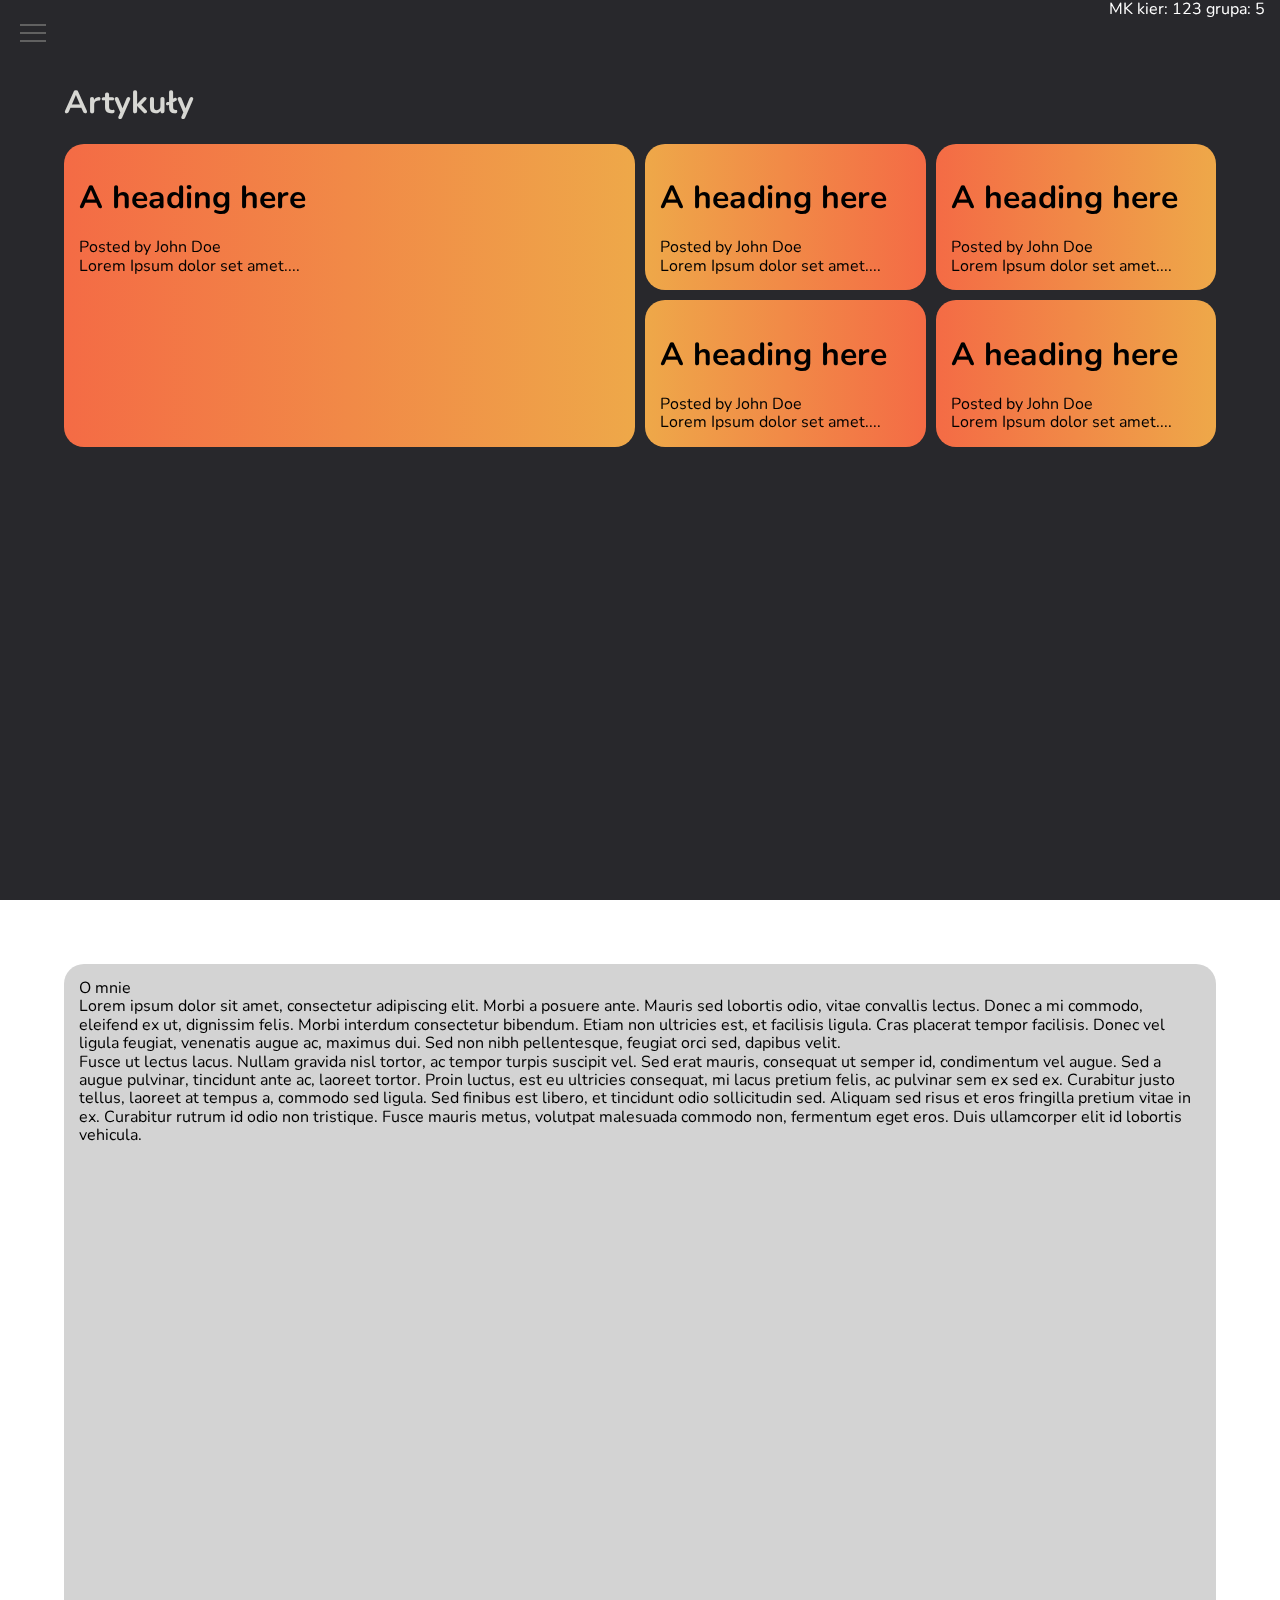
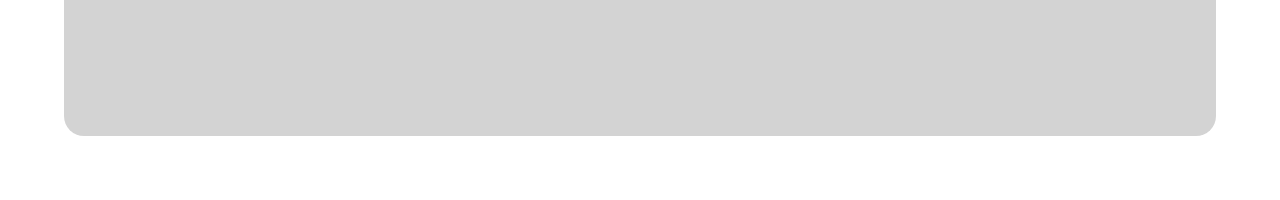
==== index.html @ efecbd68 "Initial commit" ====
<!doctype html>
<html class="no-js" lang="PL">

<head>
  <meta charset="utf-8">
  <title>MK</title>
  <meta name="description" content="">
  <meta name="viewport" content="width=device-width, initial-scale=1">

  <link rel="icon" type="image/x-icon" href="favicon.ico">

  <meta property="og:title" content="">
  <meta property="og:type" content="">
  <meta property="og:url" content="">
  <meta property="og:image" content="">

  <link rel="manifest" href="site.webmanifest">
  <link rel="apple-touch-icon" href="apple-touch-icon.png">

  <link rel="stylesheet" href="css/normalize.css">
  <link rel="stylesheet" href="css/main.css">
</head>

<body>
  <div class="container">
    <nav class="nav-bar">
      <div class="hamburger-menu">
        <input id="menu__toggle" type="checkbox" />
        <label class="menu__btn" for="menu__toggle">
          <span></span>
        </label>

        <ul class="menu__box">
          <li><a class="menu__item" href="#">S</a></li>
          <li><a class="menu__item" href="#">Проекты</a></li>
          <li><a class="menu__item" href="#">Команда</a></li>
          <li><a class="menu__item" href="#">Блог</a></li>
          <li><a class="menu__item" href="#">Контакты</a></li>
        </ul>
      </div>

      <div class="personal-info">
        <p>MK kier: 123 grupa: 5</p>
      </div>
    </nav>

    <section class="articles">
      <h1 class="section-tittle">Artykuły</h1>

      <div class="articles-main-container">
       <div class="articles-container1">
         <div class="article-block">
           <header>
             <h1>A heading here</h1>
             <p>Posted by John Doe</p>
           </header>
           <p>Lorem Ipsum dolor set amet....</p>
         </div>
       </div>

        <div class="articles-container2">
          <div class="article-block article-block-right">
            <header>
              <h1>A heading here</h1>
              <p>Posted by John Doe</p>
            </header>
            <p>Lorem Ipsum dolor set amet....</p>
          </div>

          <div class="article-block">
            <header>
              <h1>A heading here</h1>
              <p>Posted by John Doe</p>
            </header>
            <p>Lorem Ipsum dolor set amet....</p>
          </div>

          <div class="article-block article-block-right">
            <header>
              <h1>A heading here</h1>
              <p>Posted by John Doe</p>
            </header>
            <p>Lorem Ipsum dolor set amet....</p>
          </div>

          <div class="article-block">
            <header>
              <h1>A heading here</h1>
              <p>Posted by John Doe</p>
            </header>
            <p>Lorem Ipsum dolor set amet....</p>
          </div>
        </div>
      </div>

    </section>

    <section class="info">
      <div class="info-block"
        <h1 class="section-tittle">O mnie</h1>
        <p>
          Lorem ipsum dolor sit amet, consectetur adipiscing elit. Morbi a posuere ante.
          Mauris sed lobortis odio, vitae convallis lectus. Donec a mi commodo, eleifend ex ut, dignissim felis.
          Morbi interdum consectetur bibendum. Etiam non ultricies est, et facilisis ligula. Cras placerat tempor facilisis.
          Donec vel ligula feugiat, venenatis augue ac, maximus dui. Sed non nibh pellentesque, feugiat orci sed, dapibus velit.
        </p>
        <p>
          Fusce ut lectus lacus. Nullam gravida nisl tortor, ac tempor turpis suscipit vel.
          Sed erat mauris, consequat ut semper id, condimentum vel augue. Sed a augue pulvinar, tincidunt ante ac, laoreet tortor.
          Proin luctus, est eu ultricies consequat, mi lacus pretium felis, ac pulvinar sem ex sed ex.
          Curabitur justo tellus, laoreet at tempus a, commodo sed ligula. Sed finibus est libero, et tincidunt odio sollicitudin sed.
          Aliquam sed risus et eros fringilla pretium vitae in ex. Curabitur rutrum id odio non tristique.
          Fusce mauris metus, volutpat malesuada commodo non, fermentum eget eros. Duis ullamcorper elit id lobortis vehicula.
        </p>
      </div>
    </section>
  </div>
</body>
</html>
---- css/main.css ----
@import url('https://fonts.googleapis.com/css2?family=Nunito');

* {
  font-family: "Nunito";
  box-sizing: border-box;
  padding: 0;
  margin: 0;
}

.container {
  width: 100vw;
}

.nav-bar {
  position: fixed;
  top: 0;
  left: 0;
  width: 100%;
  display: flex;
  padding: 0 15px;
  justify-content: space-between;
  align-items: center;
  z-index: 99;
}

.personal-info {
  color: white;
  mix-blend-mode: difference;
}

.hamburger-menu {

}

#menu__toggle {
  opacity: 0;
}

#menu__toggle:checked ~ .menu__btn > span {
  transform: rotate(45deg);
}
#menu__toggle:checked ~ .menu__btn > span::before {
  top: 0;
  transform: rotate(0);
}
#menu__toggle:checked ~ .menu__btn > span::after {
  top: 0;
  transform: rotate(90deg);
}
#menu__toggle:checked ~ .menu__box {
  visibility: visible;
  left: 0;
}

.menu__btn {
  display: flex;
  align-items: center;
  position: fixed;
  top: 20px;
  left: 20px;

  width: 26px;
  height: 26px;

  cursor: pointer;
  z-index: 1;
}

.menu__btn > span,
.menu__btn > span::before,
.menu__btn > span::after {
  display: block;
  position: absolute;

  width: 100%;
  height: 2px;

  background-color: #616161;

  transition-duration: .25s;
}
.menu__btn > span::before {
  content: '';
  top: -8px;
}
.menu__btn > span::after {
  content: '';
  top: 8px;
}

.menu__box {
  display: block;
  position: fixed;
  visibility: hidden;
  top: 60px;
  left: -100%;

  width: 25%;
  height: 100%;

  margin: 0;
  padding: 80px 0;

  list-style: none;

  background-color: #ECEFF1;
  box-shadow: 1px 0px 6px rgba(0, 0, 0, .2);

  transition-duration: .25s;
}

.menu__item {
  display: block;
  padding: 12px 24px;

  color: #333;

  font-family: 'Roboto', sans-serif;
  font-size: 20px;
  font-weight: 600;

  text-decoration: none;

  transition-duration: .25s;
}
.menu__item:hover {
  background-color: #CFD8DC;
}

/* ---------------------------------------------------------- */

.logo {
  height: 30px;
  width: auto;

}

.section-tittle {
  color: white;
  mix-blend-mode: difference;
  vertical-align: left;
  text-align: left;
}

.articles {
  background-color: #28282c;
  padding: 5%;
  height: 100vh;
}

.info {
  background-color: white;
  padding: 5%;
  height: 100vh;
}

.articles-main-container {
  display: grid;
  grid-template-columns: repeat(2, 1fr);
  grid-auto-rows: 1fr;
  width: 100%;
  gap: 10px 10px;
}

.articles-container1 {
  width: 100%;
}

.articles-container2 {
  display: grid;
  grid-template-columns: repeat(2, 1fr);
  width: 100%;
  gap: 10px 10px;
}

.article-block {
  display: block;
  border-radius: 20px;
  background: linear-gradient(to left, #eea849, #f46b45);
  padding: 15px;
  width: 100%;
  height: 100%;
}

.article-block-right {
  background: linear-gradient(to right, #eea849, #f46b45);
}

.info-block {
  display: block;
  border-radius: 20px;
  background-color: lightgrey;
  padding: 15px;
  width: 100%;
  height: 100%;
}
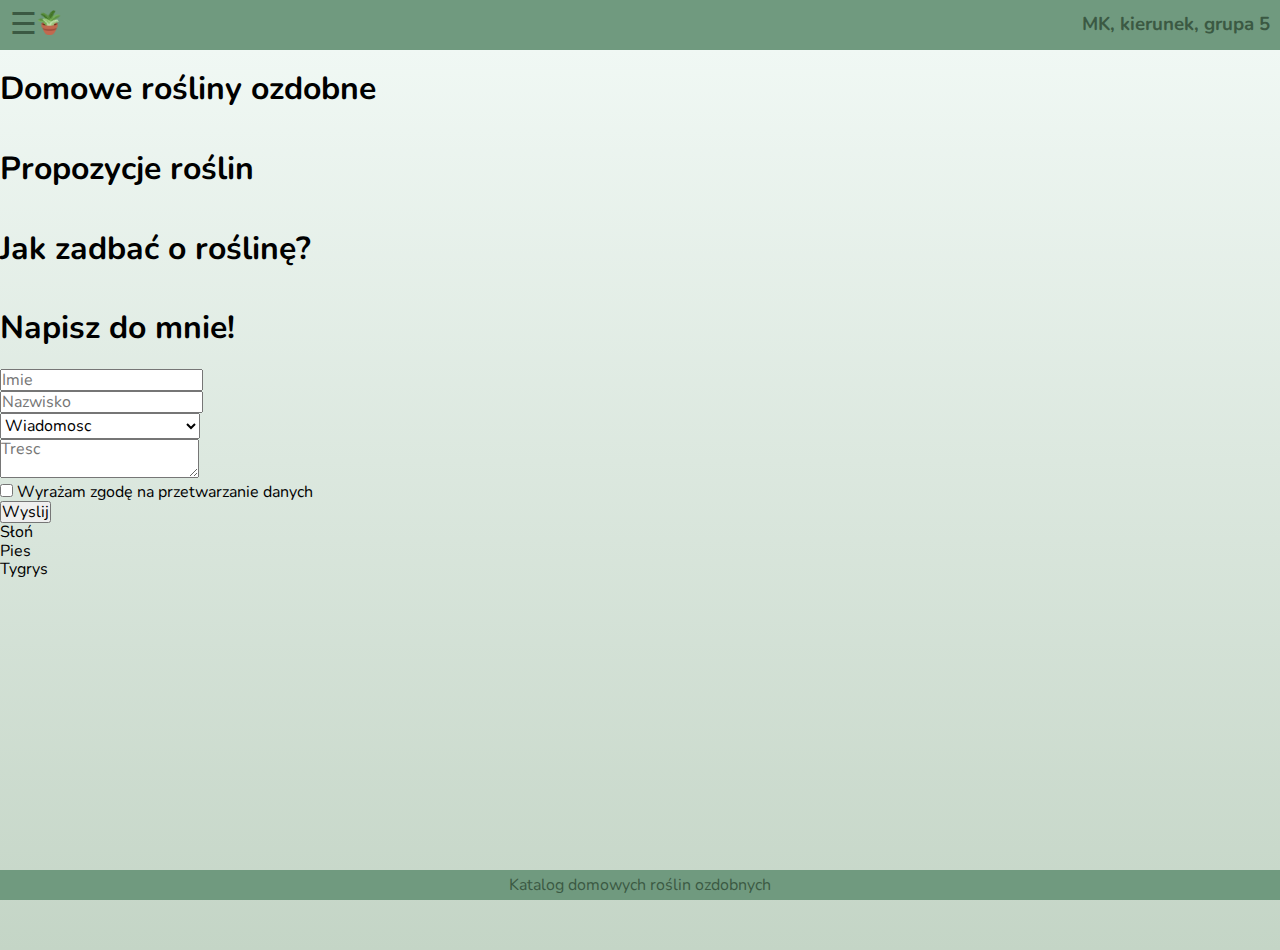
==== commit 0550b8a1: "All new" ====
--- a/index.html
+++ b/index.html
@@ -4,116 +4,103 @@
 <head>
   <meta charset="utf-8">
   <title>MK</title>
-  <meta name="description" content="">
   <meta name="viewport" content="width=device-width, initial-scale=1">
 
   <link rel="icon" type="image/x-icon" href="favicon.ico">
-
-  <meta property="og:title" content="">
-  <meta property="og:type" content="">
-  <meta property="og:url" content="">
-  <meta property="og:image" content="">
-
-  <link rel="manifest" href="site.webmanifest">
-  <link rel="apple-touch-icon" href="apple-touch-icon.png">
 
   <link rel="stylesheet" href="css/normalize.css">
   <link rel="stylesheet" href="css/main.css">
 </head>
 
 <body>
-  <div class="container">
-    <nav class="nav-bar">
-      <div class="hamburger-menu">
-        <input id="menu__toggle" type="checkbox" />
-        <label class="menu__btn" for="menu__toggle">
-          <span></span>
-        </label>
+<! HEADER ----------------------------------------------------------- >
+<header id="header" class="page-header">
+  <div class="header-container-left">
+    <div id="nav-button" class="hamburger-button">&#9776;</div>
+    <img id="header-logo" class="logo" src="img/plant-logo.png" alt="logo">
+  </div>
 
-        <ul class="menu__box">
-          <li><a class="menu__item" href="#">S</a></li>
-          <li><a class="menu__item" href="#">Проекты</a></li>
-          <li><a class="menu__item" href="#">Команда</a></li>
-          <li><a class="menu__item" href="#">Блог</a></li>
-          <li><a class="menu__item" href="#">Контакты</a></li>
-        </ul>
-      </div>
+  <div class="header-container-right">
+    <h3>MK, kierunek, grupa 5</h3>
+  </div>
+</header>
 
-      <div class="personal-info">
-        <p>MK kier: 123 grupa: 5</p>
-      </div>
-    </nav>
+<! SIDEBAR ----------------------------------------------------------- >
+<div id="nav-menu" class="sidebar">
+  <ul>
+    <li><a href="#main-page">Strona główna</a></li>
+    <li><a href="#articles">Artykuły</a></li>
+    <li><a href="#about-me">O mnie</a></li>
+    <li><a href="#contact-me">Kontakt</a></li>
+    <li><a hred="#">Zwierzęta</a></li>
+  </ul>
+</div>
 
-    <section class="articles">
-      <h1 class="section-tittle">Artykuły</h1>
+<! MAIN SECTION ------------------------------------------------------ >
+<div id="content" class="page-content">
 
-      <div class="articles-main-container">
-       <div class="articles-container1">
-         <div class="article-block">
-           <header>
-             <h1>A heading here</h1>
-             <p>Posted by John Doe</p>
-           </header>
-           <p>Lorem Ipsum dolor set amet....</p>
-         </div>
-       </div>
+  <! WELCOME PAGE ------------------------- >
+  <section id="description" class="welcome-page">
+    <div class="info-block">
+      <h1 class="section-tittle">Domowe rośliny ozdobne</h1>
+    </div>
+  </section>
 
-        <div class="articles-container2">
-          <div class="article-block article-block-right">
-            <header>
-              <h1>A heading here</h1>
-              <p>Posted by John Doe</p>
-            </header>
-            <p>Lorem Ipsum dolor set amet....</p>
-          </div>
+  <! TABLE OF CONTENT --------------------- >
+  <section id="table-of-content" class="info">
+    <div class="info-block">
+      <h1 class="section-tittle">Propozycje roślin</h1>
+    </div>
+  </section>
 
-          <div class="article-block">
-            <header>
-              <h1>A heading here</h1>
-              <p>Posted by John Doe</p>
-            </header>
-            <p>Lorem Ipsum dolor set amet....</p>
-          </div>
+  <! ARTICLES ----------------------------- >
+  <section id="articles" class="articles">
+    <div class="info-block">
+      <h1 class="section-tittle">Jak zadbać o roślinę?</h1>
+    </div>
+  </section>
 
-          <div class="article-block article-block-right">
-            <header>
-              <h1>A heading here</h1>
-              <p>Posted by John Doe</p>
-            </header>
-            <p>Lorem Ipsum dolor set amet....</p>
-          </div>
+  <! CONTACT ME --------------------------- >
+  <section id="form" class="contact-page">
+    <div class="info-block">
+      <h1 class="section-tittle">Napisz do mnie!</h1>
+    </div>
 
-          <div class="article-block">
-            <header>
-              <h1>A heading here</h1>
-              <p>Posted by John Doe</p>
-            </header>
-            <p>Lorem Ipsum dolor set amet....</p>
-          </div>
+    <div class="form">
+      <form action="GET">
+        <input  type="text" id="form-name" placeholder="Imie"><br>
+        <input type="text" id="form-surname" placeholder="Nazwisko"><br>
+        <select id="form-subject">
+          <option value="message">Wiadomosc</option>
+          <option value="new-plant">Propozycja nowej rosliny</option>
+          <option value="mistake-report">Blad na stronie</option>
+        </select><br>
+        <textarea id="form-content" placeholder="Tresc"></textarea>
+        <div>
+          <input type="checkbox" id="form-checkbox">
+          <label for="form-checkbox" class="form-checkbox-label">Wyrażam zgodę na przetwarzanie danych</label>
         </div>
-      </div>
+        <button type="button" id="form-button" class="form-button">Wyslij</button>
+      </form>
+    </div>
+  </section>
 
-    </section>
+  <! ANIMALS --------------------------- >
+  <section id="js-section">
+    <ul id="animals">
 
-    <section class="info">
-      <div class="info-block"
-        <h1 class="section-tittle">O mnie</h1>
-        <p>
-          Lorem ipsum dolor sit amet, consectetur adipiscing elit. Morbi a posuere ante.
-          Mauris sed lobortis odio, vitae convallis lectus. Donec a mi commodo, eleifend ex ut, dignissim felis.
-          Morbi interdum consectetur bibendum. Etiam non ultricies est, et facilisis ligula. Cras placerat tempor facilisis.
-          Donec vel ligula feugiat, venenatis augue ac, maximus dui. Sed non nibh pellentesque, feugiat orci sed, dapibus velit.
-        </p>
-        <p>
-          Fusce ut lectus lacus. Nullam gravida nisl tortor, ac tempor turpis suscipit vel.
-          Sed erat mauris, consequat ut semper id, condimentum vel augue. Sed a augue pulvinar, tincidunt ante ac, laoreet tortor.
-          Proin luctus, est eu ultricies consequat, mi lacus pretium felis, ac pulvinar sem ex sed ex.
-          Curabitur justo tellus, laoreet at tempus a, commodo sed ligula. Sed finibus est libero, et tincidunt odio sollicitudin sed.
-          Aliquam sed risus et eros fringilla pretium vitae in ex. Curabitur rutrum id odio non tristique.
-          Fusce mauris metus, volutpat malesuada commodo non, fermentum eget eros. Duis ullamcorper elit id lobortis vehicula.
-        </p>
-      </div>
-    </section>
-  </div>
+    </ul>
+  </section>
+
+</div>
+
+<! FOOTER ------------------------------------------------------------ >
+<footer id="foot" class="page-footer">
+    <a href="http://ogrodnik-amator.pl/galeria_roslin_pokojowych.php" target="_blank">
+      Katalog domowych roślin ozdobnych
+    </a>
+</footer>
+
+<script src="js/main.js"></script>
 </body>
 </html>
--- a/css/main.css
+++ b/css/main.css
@@ -1,4 +1,8 @@
 @import url('https://fonts.googleapis.com/css2?family=Nunito');
+
+html {
+  scroll-behavior: smooth;
+}
 
 * {
   font-family: "Nunito";
@@ -7,190 +11,132 @@
   margin: 0;
 }
 
-.container {
-  width: 100vw;
+/* MEDIA QUERY ----------------------------------------------------- */
+@media screen and (max-width: 1200px) {
+  #header-logo {
+    display: none;
+  }
+  .page-content {
+    background: linear-gradient(#efefef, #cecece);
+  }
+}
+/* HEADER ---------------------------------------------------------- */
+.page-header {
+  height: 50px;
+  width: 100%;
+
+  display: flex;
+  justify-content: space-between;
+  align-items: center;
+  transition: 0.25s;
+
+  color: #3B5943;
+  background-color: #709a7f;
 }
 
-.nav-bar {
-  position: fixed;
-  top: 0;
-  left: 0;
-  width: 100%;
+.header-container-left {
   display: flex;
-  padding: 0 15px;
-  justify-content: space-between;
   align-items: center;
-  z-index: 99;
+  margin-left: 10px;
+}
+.header-container-right {
+  margin-right: 10px;
 }
 
-.personal-info {
-  color: white;
-  mix-blend-mode: difference;
+.hamburger-button {
+  font-size: 30px;
+  cursor:pointer;
 }
 
-.hamburger-menu {
-
+.logo {
+  width: 25px;
+  height: 25px;
+  margin-bottom: 6px;
 }
 
-#menu__toggle {
-  opacity: 0;
+/* SIDE BAR -------------------------------------------------------- */
+.sidebar {
+  height: 100%;
+  width: 0;
+  position: fixed;
+  z-index: 1;
+  top: 50px;
+  left: 0;
+  padding-top: 10%;
+  background-color: #ECEFF1;
+
+  overflow-x: hidden;
+  transition: 0.25s;
 }
 
-#menu__toggle:checked ~ .menu__btn > span {
-  transform: rotate(45deg);
-}
-#menu__toggle:checked ~ .menu__btn > span::before {
-  top: 0;
-  transform: rotate(0);
-}
-#menu__toggle:checked ~ .menu__btn > span::after {
-  top: 0;
-  transform: rotate(90deg);
-}
-#menu__toggle:checked ~ .menu__box {
-  visibility: visible;
-  left: 0;
+.sidebar a {
+  padding: 12px 24px;
+  color: #868585;
+  font-family: 'Nunito', sans-serif;
+  font-size: 20px;
+  font-weight: 600;
+  text-decoration: none;
+  text-transform: uppercase;
+
+  display: block;
+  transition: 0.25s;
 }
 
-.menu__btn {
-  display: flex;
-  align-items: center;
-  position: fixed;
-  top: 20px;
-  left: 20px;
-
-  width: 26px;
-  height: 26px;
-
-  cursor: pointer;
-  z-index: 1;
+.sidebar a:hover {
+  color: #1f1f1f;
 }
 
-.menu__btn > span,
-.menu__btn > span::before,
-.menu__btn > span::after {
-  display: block;
+.sidebar .close-button {
   position: absolute;
-
-  width: 100%;
-  height: 2px;
-
-  background-color: #616161;
-
-  transition-duration: .25s;
-}
-.menu__btn > span::before {
-  content: '';
-  top: -8px;
-}
-.menu__btn > span::after {
-  content: '';
-  top: 8px;
+  top: 0;
+  right: 0;
+  font-size: 40px;
 }
 
-.menu__box {
-  display: block;
-  position: fixed;
-  visibility: hidden;
-  top: 60px;
-  left: -100%;
+/* MAIN ---------------------------------------------------------- */
+.page-content {
+  height: 100vh;
+  width: 100%;
 
-  width: 25%;
-  height: 100%;
+  display: flex;
+  flex-direction: column;
+  position: absolute;
+  right: 0;
+  top: 50px;
+  transition: 0.25s;
 
-  margin: 0;
-  padding: 80px 0;
-
-  list-style: none;
-
-  background-color: #ECEFF1;
-  box-shadow: 1px 0px 6px rgba(0, 0, 0, .2);
-
-  transition-duration: .25s;
+  background: linear-gradient(#f0f8f4, #c4d5c6);
 }
 
-.menu__item {
-  display: block;
-  padding: 12px 24px;
+/* FOOTER -------------------------------------------------------- */
+.page-footer {
+  height: 30px;
+  width: 100%;
+  line-height: 30px;
 
-  color: #333;
+  display: flex;
+  flex-direction: column;
+  position: fixed;
+  right: 0;
+  bottom: 0;
+  transition: 0.25s;
 
-  font-family: 'Roboto', sans-serif;
-  font-size: 20px;
-  font-weight: 600;
-
+  text-align: center;
   text-decoration: none;
-
-  transition-duration: .25s;
-}
-.menu__item:hover {
-  background-color: #CFD8DC;
+  color: #3B5943;
+  background-color: #709a7f;
 }
 
-/* ---------------------------------------------------------- */
-
-.logo {
-  height: 30px;
-  width: auto;
-
+.page-footer a:link {
+  color: #3B5943;
+  text-decoration: none;
 }
 
-.section-tittle {
-  color: white;
-  mix-blend-mode: difference;
-  vertical-align: left;
-  text-align: left;
+.page-footer a:visited {
+  color: #3B5943;
+  text-decoration: none;
 }
 
-.articles {
-  background-color: #28282c;
-  padding: 5%;
-  height: 100vh;
+.page-footer a:hover {
+  filter: brightness(120%);
 }
-
-.info {
-  background-color: white;
-  padding: 5%;
-  height: 100vh;
-}
-
-.articles-main-container {
-  display: grid;
-  grid-template-columns: repeat(2, 1fr);
-  grid-auto-rows: 1fr;
-  width: 100%;
-  gap: 10px 10px;
-}
-
-.articles-container1 {
-  width: 100%;
-}
-
-.articles-container2 {
-  display: grid;
-  grid-template-columns: repeat(2, 1fr);
-  width: 100%;
-  gap: 10px 10px;
-}
-
-.article-block {
-  display: block;
-  border-radius: 20px;
-  background: linear-gradient(to left, #eea849, #f46b45);
-  padding: 15px;
-  width: 100%;
-  height: 100%;
-}
-
-.article-block-right {
-  background: linear-gradient(to right, #eea849, #f46b45);
-}
-
-.info-block {
-  display: block;
-  border-radius: 20px;
-  background-color: lightgrey;
-  padding: 15px;
-  width: 100%;
-  height: 100%;
-}
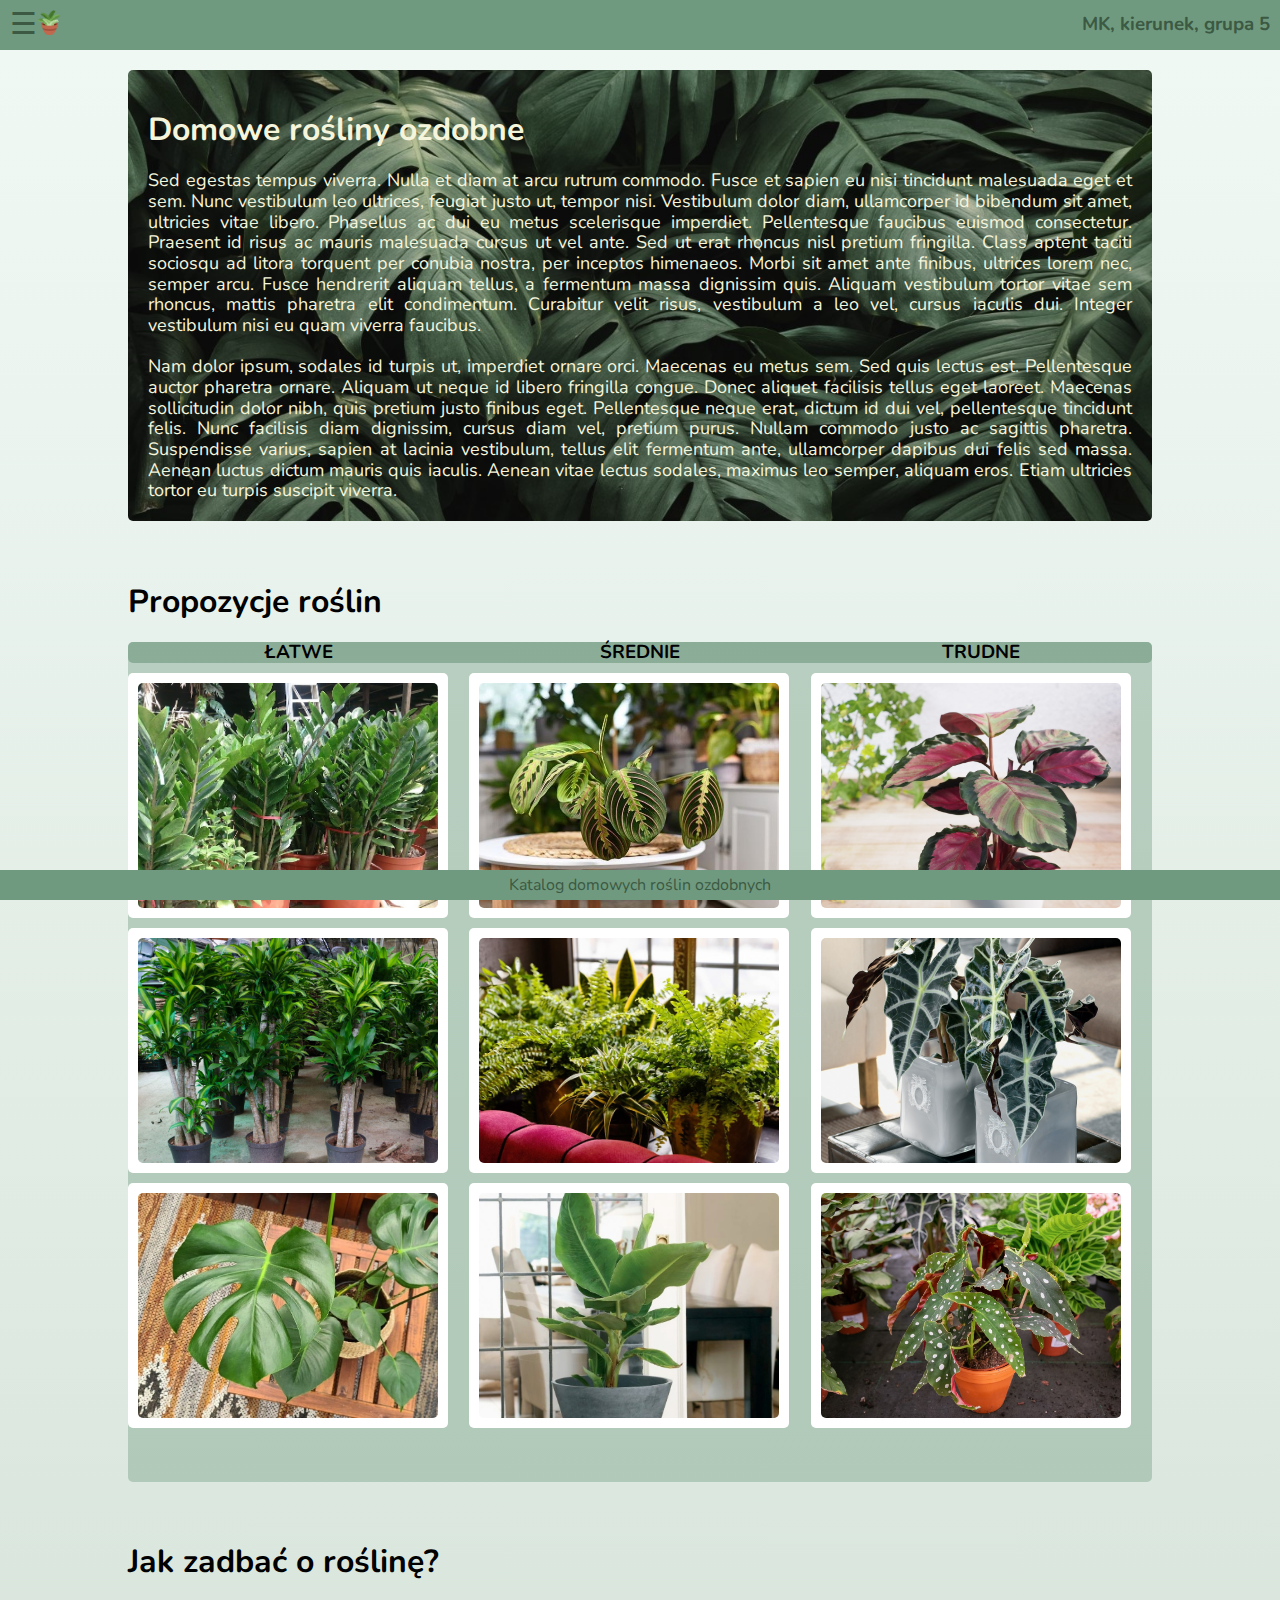
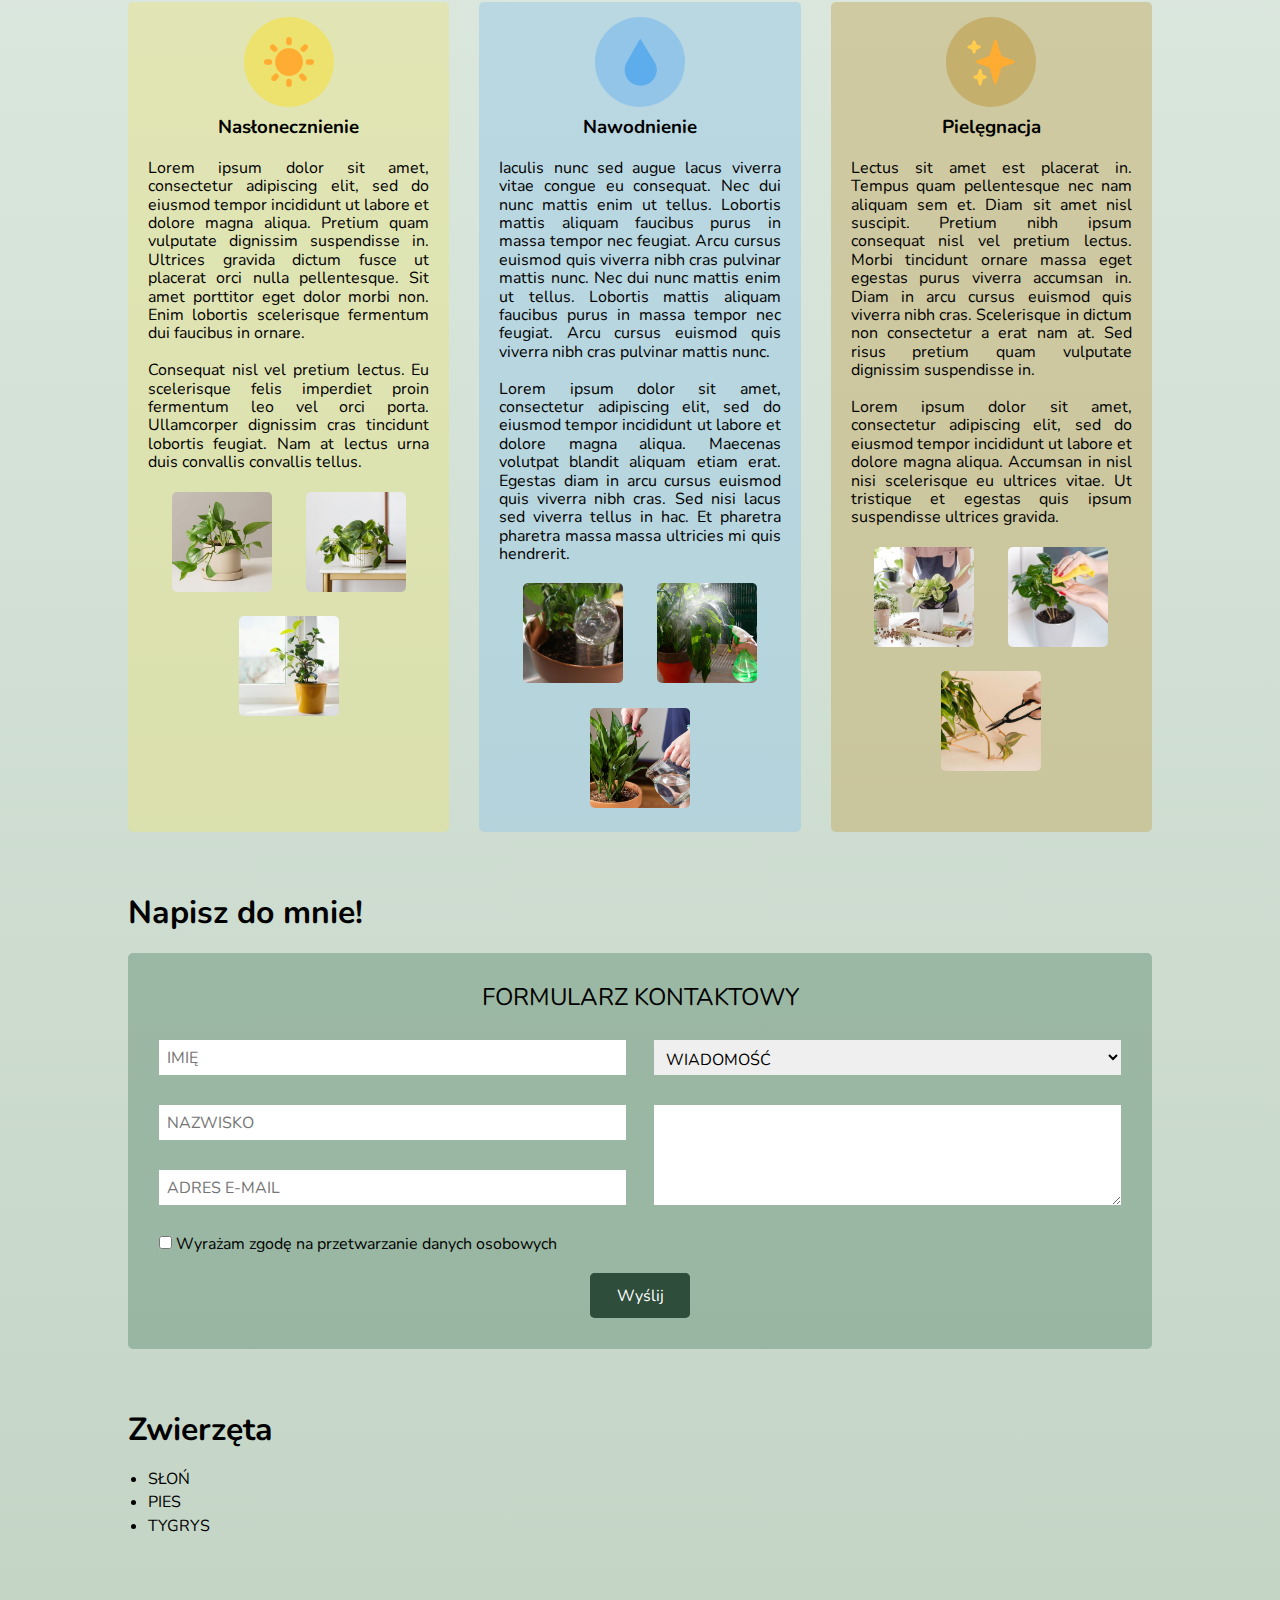
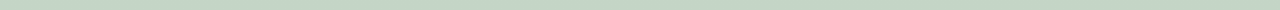
==== commit ceba19d1: "Update 16.02" ====
--- a/index.html
+++ b/index.html
@@ -6,14 +6,14 @@
   <title>MK</title>
   <meta name="viewport" content="width=device-width, initial-scale=1">
 
-  <link rel="icon" type="image/x-icon" href="favicon.ico">
+  <link rel="icon" type="image/x-icon" href="/img/favicon.ico">
 
   <link rel="stylesheet" href="css/normalize.css">
   <link rel="stylesheet" href="css/main.css">
 </head>
 
 <body>
-<! HEADER ----------------------------------------------------------- >
+<! HEADER ------------------------------------------------------------ >
 <header id="header" class="page-header">
   <div class="header-container-left">
     <div id="nav-button" class="hamburger-button">&#9776;</div>
@@ -28,11 +28,11 @@
 <! SIDEBAR ----------------------------------------------------------- >
 <div id="nav-menu" class="sidebar">
   <ul>
-    <li><a href="#main-page">Strona główna</a></li>
-    <li><a href="#articles">Artykuły</a></li>
-    <li><a href="#about-me">O mnie</a></li>
-    <li><a href="#contact-me">Kontakt</a></li>
-    <li><a hred="#">Zwierzęta</a></li>
+    <li><a href="#description">Domowe rośliny ozdobne</a></li>
+    <li><a href="#table-of-content">Propozycje roślin</a></li>
+    <li><a href="#articles">Jak zadbać o roślinę?</a></li>
+    <li><a href="#form">Kontakt</a></li>
+    <li><a href="#js-section">Zwierzęta</a></li>
   </ul>
 </div>
 
@@ -41,22 +41,220 @@
 
   <! WELCOME PAGE ------------------------- >
   <section id="description" class="welcome-page">
-    <div class="info-block">
-      <h1 class="section-tittle">Domowe rośliny ozdobne</h1>
+    <div class="welcome-page-container">
+      <div>
+        <h1 class="description-tittle">Domowe rośliny ozdobne</h1>
+      </div>
+      <p>
+        Sed egestas tempus viverra. Nulla et diam at arcu rutrum commodo. Fusce et sapien eu nisi tincidunt malesuada eget et sem.
+        Nunc vestibulum leo ultrices, feugiat justo ut, tempor nisi. Vestibulum dolor diam, ullamcorper id bibendum sit amet, ultricies vitae libero.
+        Phasellus ac dui eu metus scelerisque imperdiet. Pellentesque faucibus euismod consectetur. Praesent id risus ac mauris malesuada cursus ut vel ante.
+        Sed ut erat rhoncus nisl pretium fringilla. Class aptent taciti sociosqu ad litora torquent per conubia nostra, per inceptos himenaeos.
+        Morbi sit amet ante finibus, ultrices lorem nec, semper arcu. Fusce hendrerit aliquam tellus, a fermentum massa dignissim quis.
+        Aliquam vestibulum tortor vitae sem rhoncus, mattis pharetra elit condimentum. Curabitur velit risus, vestibulum a leo vel, cursus iaculis dui.
+        Integer vestibulum nisi eu quam viverra faucibus.<br>
+        <br>
+        Nam dolor ipsum, sodales id turpis ut, imperdiet ornare orci. Maecenas eu metus sem. Sed quis lectus est. Pellentesque auctor pharetra ornare.
+        Aliquam ut neque id libero fringilla congue. Donec aliquet facilisis tellus eget laoreet. Maecenas sollicitudin dolor nibh, quis pretium justo finibus eget.
+        Pellentesque neque erat, dictum id dui vel, pellentesque tincidunt felis. Nunc facilisis diam dignissim, cursus diam vel, pretium purus.
+        Nullam commodo justo ac sagittis pharetra. Suspendisse varius, sapien at lacinia vestibulum, tellus elit fermentum ante, ullamcorper dapibus dui felis sed massa.
+        Aenean luctus dictum mauris quis iaculis. Aenean vitae lectus sodales, maximus leo semper, aliquam eros. Etiam ultricies tortor eu turpis suscipit viverra.
+      </p>
     </div>
   </section>
 
   <! TABLE OF CONTENT --------------------- >
   <section id="table-of-content" class="info">
-    <div class="info-block">
+    <div>
       <h1 class="section-tittle">Propozycje roślin</h1>
+    </div>
+    <div>
+      <table class="content-table">
+        <tr class="header-row">
+          <td><h3>ŁATWE</h3></td>
+          <td><h3>ŚREDNIE</h3></td>
+          <td><h3>TRUDNE</h3></td>
+        </tr>
+        <tr>
+          <td>
+            <div class="table-img-wrapper">
+              <div class="table-img-container">
+                <img src="img/table-img/easy-1.jpg" alt="Zamiokulkas" class="content-table-img">
+                <div class="image-overlay">
+                  <div class="image-tittle">Zamiokulkas</div>
+                </div>
+              </div>
+            </div>
+          </td>
+          <td>
+            <div class="table-img-wrapper">
+              <div class="table-img-container">
+                <img src="img/table-img/medium-1.jpg" alt="Maranta leuconera" class="content-table-img">
+                <div class="image-overlay">
+                  <div class="image-tittle">Maranta leuconera</div>
+                </div>
+              </div>
+            </div>
+          </td>
+          <td>
+            <div class="table-img-wrapper">
+              <div class="table-img-container">
+                <img src="img/table-img/hard-1.jpg" alt="Kalatea" class="content-table-img">
+                <div class="image-overlay">
+                  <div class="image-tittle">Kalatea</div>
+                </div>
+              </div>
+            </div>
+          </td>
+        </tr>
+        <tr>
+          <td>
+            <div class="table-img-wrapper">
+              <div class="table-img-container">
+                <img src="img/table-img/easy-2.jpg" alt="Dracena" class="content-table-img">
+                <div class="image-overlay">
+                  <div class="image-tittle">Dracena</div>
+                </div>
+              </div>
+            </div>
+          </td>
+          <td>
+            <div class="table-img-wrapper">
+              <div class="table-img-container">
+                <img src="img/table-img/medium-2.jpg" alt="Paproć" class="content-table-img">
+                <div class="image-overlay">
+                  <div class="image-tittle">Paproć</div>
+                </div>
+              </div>
+            </div>
+          </td>
+          <td>
+            <div class="table-img-wrapper">
+              <div class="table-img-container">
+                <img src="img/table-img/hard-2.jpg" alt="Alokazja" class="content-table-img">
+                <div class="image-overlay">
+                  <div class="image-tittle">Alokazja</div>
+                </div>
+              </div>
+            </div>
+          </td>
+        </tr>
+        <tr>
+          <td>
+            <div class="table-img-wrapper">
+              <div class="table-img-container">
+                <img src="img/table-img/easy-3.jpg" alt="Monstera" class="content-table-img">
+                <div class="image-overlay">
+                  <div class="image-tittle">Monstera</div>
+                </div>
+              </div>
+            </div>
+          </td>
+          <td>
+            <div class="table-img-wrapper">
+              <div class="table-img-container">
+                <img src="img/table-img/medium-3.jpg" alt="Bananowiec" class="content-table-img">
+                <div class="image-overlay">
+                  <div class="image-tittle">Bananowiec</div>
+                </div>
+              </div>
+            </div>
+          </td>
+          <td>
+            <div class="table-img-wrapper">
+              <div class="table-img-container">
+                <img src="img/table-img/hard-3.jpg" alt="Begonia maculata" class="content-table-img">
+                <div class="image-overlay">
+                  <div class="image-tittle">Begonia maculata</div>
+                </div>
+              </div>
+            </div>
+          </td>
+        </tr>
+      </table>
     </div>
   </section>
 
   <! ARTICLES ----------------------------- >
   <section id="articles" class="articles">
-    <div class="info-block">
+    <div>
       <h1 class="section-tittle">Jak zadbać o roślinę?</h1>
+    </div>
+
+    <div class="articles-container">
+
+      <div class="a-type1">
+        <div class="circle-container type1">
+          <img src="img/icon-sun.png" height="50" width="50" alt="sun-emoji">
+        </div>
+        <h3>Nasłonecznienie</h3>
+        <p>
+          Lorem ipsum dolor sit amet, consectetur adipiscing elit, sed do eiusmod tempor incididunt ut labore et dolore
+          magna aliqua.
+          Pretium quam vulputate dignissim suspendisse in. Ultrices gravida dictum fusce ut placerat orci nulla
+          pellentesque.
+          Sit amet porttitor eget dolor morbi non. Enim lobortis scelerisque fermentum dui faucibus in ornare.<br/>
+          <br/>
+          Consequat nisl vel pretium lectus. Eu scelerisque felis imperdiet proin fermentum leo vel orci porta.
+          Ullamcorper dignissim cras tincidunt lobortis feugiat. Nam at lectus urna duis convallis convallis tellus.
+        </p>
+        <div class="img-container">
+          <img src="img/articles-img/sun-img1.jpg" alt="sun1" class="article-img">
+          <img src="img/articles-img/sun-img2.jpg" alt="sun2" class="article-img">
+          <img src="img/articles-img/sun-img3.jpg" alt="sun3" class="article-img">
+        </div>
+      </div>
+
+
+      <div class="a-type2">
+        <div class="circle-container type2">
+          <img src="img/icon-drop.png" height="50" width="50" alt="water-emoji">
+        </div>
+        <h3>Nawodnienie</h3>
+        <p>
+          Iaculis nunc sed augue lacus viverra vitae congue eu consequat. Nec dui nunc mattis enim ut tellus.
+          Lobortis mattis aliquam faucibus purus in massa tempor nec feugiat. Arcu cursus euismod quis viverra nibh cras
+          pulvinar mattis nunc.
+          Nec dui nunc mattis enim ut tellus. Lobortis mattis aliquam faucibus purus in massa tempor nec feugiat.
+          Arcu cursus euismod quis viverra nibh cras pulvinar mattis nunc.<br/>
+          <br/>
+          Lorem ipsum dolor sit amet, consectetur adipiscing elit, sed do eiusmod tempor incididunt ut labore et dolore
+          magna aliqua.
+          Maecenas volutpat blandit aliquam etiam erat. Egestas diam in arcu cursus euismod quis viverra nibh cras. Sed
+          nisi lacus sed viverra tellus in hac.
+          Et pharetra pharetra massa massa ultricies mi quis hendrerit.
+        </p>
+        <div class="img-container">
+          <img src="img/articles-img/water-img1.jpg" alt="water1" class="article-img">
+          <img src="img/articles-img/water-img2.jpg" alt="water2" class="article-img">
+          <img src="img/articles-img/water-img3.jpg" alt="water3" class="article-img">
+        </div>
+      </div>
+
+
+      <div class="a-type3">
+        <div class="circle-container type3">
+          <img src="img/icon-stars.png" height="50" width="50" alt="care-emoji">
+        </div>
+        <h3>Pielęgnacja</h3>
+        <p>
+          Lectus sit amet est placerat in. Tempus quam pellentesque nec nam aliquam sem et. Diam sit amet nisl suscipit.
+          Pretium nibh ipsum consequat nisl vel pretium lectus. Morbi tincidunt ornare massa eget egestas purus viverra
+          accumsan in.
+          Diam in arcu cursus euismod quis viverra nibh cras. Scelerisque in dictum non consectetur a erat nam at.
+          Sed risus pretium quam vulputate dignissim suspendisse in.<br/>
+          <br/>
+          Lorem ipsum dolor sit amet, consectetur adipiscing elit, sed do eiusmod tempor incididunt ut labore et dolore
+          magna aliqua.
+          Accumsan in nisl nisi scelerisque eu ultrices vitae. Ut tristique et egestas quis ipsum suspendisse ultrices
+          gravida.
+        </p>
+        <div class="img-container">
+          <img src="img/articles-img/care-img1.jpg" alt="care1" class="article-img">
+          <img src="img/articles-img/care-img2.jpg" alt="care2" class="article-img">
+          <img src="img/articles-img/care-img3.jpg" alt="care3" class="article-img">
+        </div>
+      </div>
     </div>
   </section>
 
@@ -66,39 +264,66 @@
       <h1 class="section-tittle">Napisz do mnie!</h1>
     </div>
 
-    <div class="form">
-      <form action="GET">
-        <input  type="text" id="form-name" placeholder="Imie"><br>
-        <input type="text" id="form-surname" placeholder="Nazwisko"><br>
-        <select id="form-subject">
-          <option value="message">Wiadomosc</option>
-          <option value="new-plant">Propozycja nowej rosliny</option>
-          <option value="mistake-report">Blad na stronie</option>
-        </select><br>
-        <textarea id="form-content" placeholder="Tresc"></textarea>
-        <div>
-          <input type="checkbox" id="form-checkbox">
-          <label for="form-checkbox" class="form-checkbox-label">Wyrażam zgodę na przetwarzanie danych</label>
-        </div>
-        <button type="button" id="form-button" class="form-button">Wyslij</button>
+    <div class="form-container">
+      <form class="form">
+        <h2 class="header">Formularz kontaktowy</h2>
+
+        <div class="dividing-container">
+          <div>
+            <div id="personal data">
+              <div class="form-group">
+                <input type="text" id="form-name" class="form-control" placeholder="IMIĘ" required>
+              </div>
+              <div class="form-group">
+                <input type="text" id="form-surname" class="form-control" placeholder="NAZWISKO" required>
+              </div>
+              <div class="form-group">
+                <input type="text" id="form-email" class="form-control" placeholder="ADRES E-MAIL" required>
+              </div>
+            </div>
+
+            <div id="consent">
+                <input type="checkbox" id="form-checkbox">
+                <label for="form-checkbox" class="form-checkbox-label">Wyrażam zgodę na przetwarzanie danych osobowych</label>
+            </div>
+          </div>
+
+          <div id="message-details">
+            <div class="form-group">
+              <select id="form-subject" class="form-control">
+                <option value="Wiadomość">WIADOMOŚĆ</option>
+                <option value="Propozycja nowej śliny">PROPOZYCJA NOWEJ ROŚLINY</option>
+                <option value="Błąd na stronie">BŁĄD NA STRONIE</option>
+              </select>
+            </div>
+            <textarea id="form-content" class="form-text"></textarea>
+          </div>
+        </div>
+
+        <div class="form-bottom-container">
+          <div class="form-button">
+            <button type="button" id="form-button" class="form-button">Wyślij</button>
+          </div>
+        </div>
       </form>
     </div>
   </section>
 
   <! ANIMALS --------------------------- >
   <section id="js-section">
-    <ul id="animals">
-
-    </ul>
+    <div>
+      <h1 class="section-tittle">Zwierzęta</h1>
+    </div>
+    <ul id="animals" class="animal-list"></ul>
   </section>
 
 </div>
 
 <! FOOTER ------------------------------------------------------------ >
 <footer id="foot" class="page-footer">
-    <a href="http://ogrodnik-amator.pl/galeria_roslin_pokojowych.php" target="_blank">
-      Katalog domowych roślin ozdobnych
-    </a>
+  <a href="http://ogrodnik-amator.pl/galeria_roslin_pokojowych.php" target="_blank">
+    Katalog domowych roślin ozdobnych
+  </a>
 </footer>
 
 <script src="js/main.js"></script>
--- a/css/main.css
+++ b/css/main.css
@@ -5,7 +5,7 @@
 }
 
 * {
-  font-family: "Nunito";
+  font-family: "Nunito", sans-serif;
   box-sizing: border-box;
   padding: 0;
   margin: 0;
@@ -95,8 +95,8 @@
 
 /* MAIN ---------------------------------------------------------- */
 .page-content {
-  height: 100vh;
-  width: 100%;
+  height: auto;
+  width: 100vw;
 
   display: flex;
   flex-direction: column;
@@ -105,7 +105,299 @@
   top: 50px;
   transition: 0.25s;
 
+  padding-left: 10%;
+  padding-right: 10%;
+  padding-bottom: 50px;
+
   background: linear-gradient(#f0f8f4, #c4d5c6);
+}
+
+.page-content > section {
+  margin-top: 2%;
+  margin-bottom: 2%;
+}
+
+/* WELCOME PAGE -------------------------------------------------- */
+.welcome-page {
+  width: 100%;
+  min-height: 400px;
+
+  border-radius: 5px;
+
+  background-image: url("leaves-background.jpg");
+  background-position: center;
+  background-repeat: no-repeat;
+  background-size: cover;
+}
+
+.welcome-page-container {
+  padding: 20px;
+}
+
+.welcome-page-container > p {
+  color: beige;
+  text-align: justify;
+  font-size: large;
+}
+
+.description-tittle {
+  color: beige;
+}
+
+/* TABLE OF CONTENT ---------------------------------------------- */
+.content-table {
+  height: auto;
+  min-height: 840px;
+  width: 100%;
+
+  border-spacing: 0;
+  border-radius: 5px;
+  background: white;
+  text-align: center;
+  background: rgba(112, 154, 127, 0.4);
+
+  padding-bottom: 20px;
+}
+
+tr {
+  display: grid;
+  grid-template-columns: repeat(3, 1fr);
+  align-items: center;
+  justify-content: center;
+}
+td {
+  width: 100%;
+
+}
+
+.content-table > div {
+  border-radius: 5px;
+}
+
+.table-row {
+  display: inline-block;
+  text-align: center;
+}
+
+.content-table tr:first-child td:first-child { border-top-left-radius: 5px; }
+.content-table tr:first-child td:last-child { border-top-right-radius: 5px; }
+
+.header-row {
+  border-radius: 5px;
+  height: 20%;
+  background: rgba(112, 154, 127, 0.62);
+}
+
+.table-img-wrapper {
+  position: relative;
+  height: 245px;
+  width: 320px;
+
+  align-items: center;
+  border-radius: 5px;
+  background-color: white;
+}
+
+.table-img-container {
+  margin: 10px;
+  position: relative;
+}
+
+.content-table-img {
+  height: 225px;
+  width: 300px;
+  border-radius: 5px;
+  margin-top: 10px;
+}
+
+.image-overlay {
+  position:  absolute;
+  top: 0;
+  left: 0;
+  margin-top: 10px;
+  font-size: 1.5em;
+  background-color: rgb(0, 0, 0, 0.4);
+  color: white;
+
+  height: 225px;
+  width: 300px;
+  border-radius: 5px;
+  display: flex;
+  flex-direction: column;
+  align-items: center;
+  justify-content: center;
+  opacity: 0;
+}
+.image-overlay:hover {
+  opacity: 1;
+}
+
+.image-overlay a:link {
+  color: white;
+  text-decoration: none;
+}
+
+.image-overlay a:visited {
+  color: white;
+  text-decoration: none;
+}
+
+/* ARTICLES ------------------------------------------------------ */
+.articles-container {
+  width: 100%;
+
+  display: grid;
+  grid-gap: 30px;
+  grid-template-columns: repeat(3, 1fr);
+  justify-content: space-between;
+  transition: 0.25s;
+}
+
+.articles-container > div {
+  display: flex;
+  align-items: center;
+  flex-direction: column;
+
+  border-radius: 5px;
+  text-align: center;
+}
+
+.articles-container > div > h3 {
+  padding-top: 10px;
+}
+
+.articles-container > div > p {
+  min-height:350px;
+  text-align: justify;
+  padding: 20px;
+}
+
+.a-type1 {
+  background-color: rgba(238, 226, 110, 0.36);
+}
+.a-type2 {
+  background-color: rgba(146, 197, 232, 0.44);
+}
+.a-type3 {
+  background-color: rgba(196, 175, 109, 0.53);
+}
+
+.circle-container {
+  border-radius: 50%;
+  width: 90px;
+  height: 90px;
+
+  display: flex;
+  justify-content: center;
+  align-items: center;
+
+  margin-top: 15px;
+}
+
+.type1 {
+  background-color: #eee26e;
+}
+.type2 {
+  background-color: #92c5e8;
+}
+.type3 {
+  background-color: #c4af6d;
+}
+
+.img-container {
+  float: left;
+  align-items: center;
+}
+
+.article-img {
+  height: 100px;
+  width: 100px;
+  border-radius: 5px;
+  margin-left: 15px;
+  margin-right: 15px;
+  margin-bottom: 20px;
+}
+
+/* FORM ---------------------------------------------------------- */
+.form-container {
+  height: auto;
+  align-items: center;
+  border-radius: 5px;
+  background: rgba(112, 154, 127, 0.54);
+}
+
+.form {
+  height: 100%;
+  width: auto;
+  padding: 3%;
+  text-align: left;
+}
+.dividing-container {
+  display: grid;
+  grid-gap: 3%;
+  grid-template-columns: repeat(2, 1fr);
+  justify-content: space-between;
+
+  transition: 0.25s;
+}
+.form > h2 {
+  font-size: 24px;
+  text-transform: uppercase;
+  font-weight: 400;
+  text-align: center;
+  padding-bottom: 3%;
+}
+
+.form-group {
+  width: 100%;
+  height: 35px;
+
+  margin-bottom: 30px;
+}
+
+.form-control {
+  height: 35px;
+  padding: 8px;
+  width: 100%;
+  border: none;
+}
+
+.form-text {
+  height: auto;
+  min-height: 100px;
+  width: 100%;
+  border: none;
+}
+
+.form-bottom-container {
+  display: flex;
+  justify-content: center;
+  text-align: center;
+  margin-top: 20px;
+}
+
+.form-button {
+  height: 45px;
+  width: 100px;
+  border: none;
+  border-radius: 5px;
+
+  color: white;
+  background-color: #2e4d3b;
+}
+.form-button:hover {
+  filter: brightness(110%);
+}
+
+/* REST ---------------------------------------------------------- */
+.animal-list {
+  margin-left: 20px;
+  text-transform: uppercase;
+}
+
+.animal-list > li {
+  margin-top: 5px;
+  margin-bottom: 5px;
 }
 
 /* FOOTER -------------------------------------------------------- */
